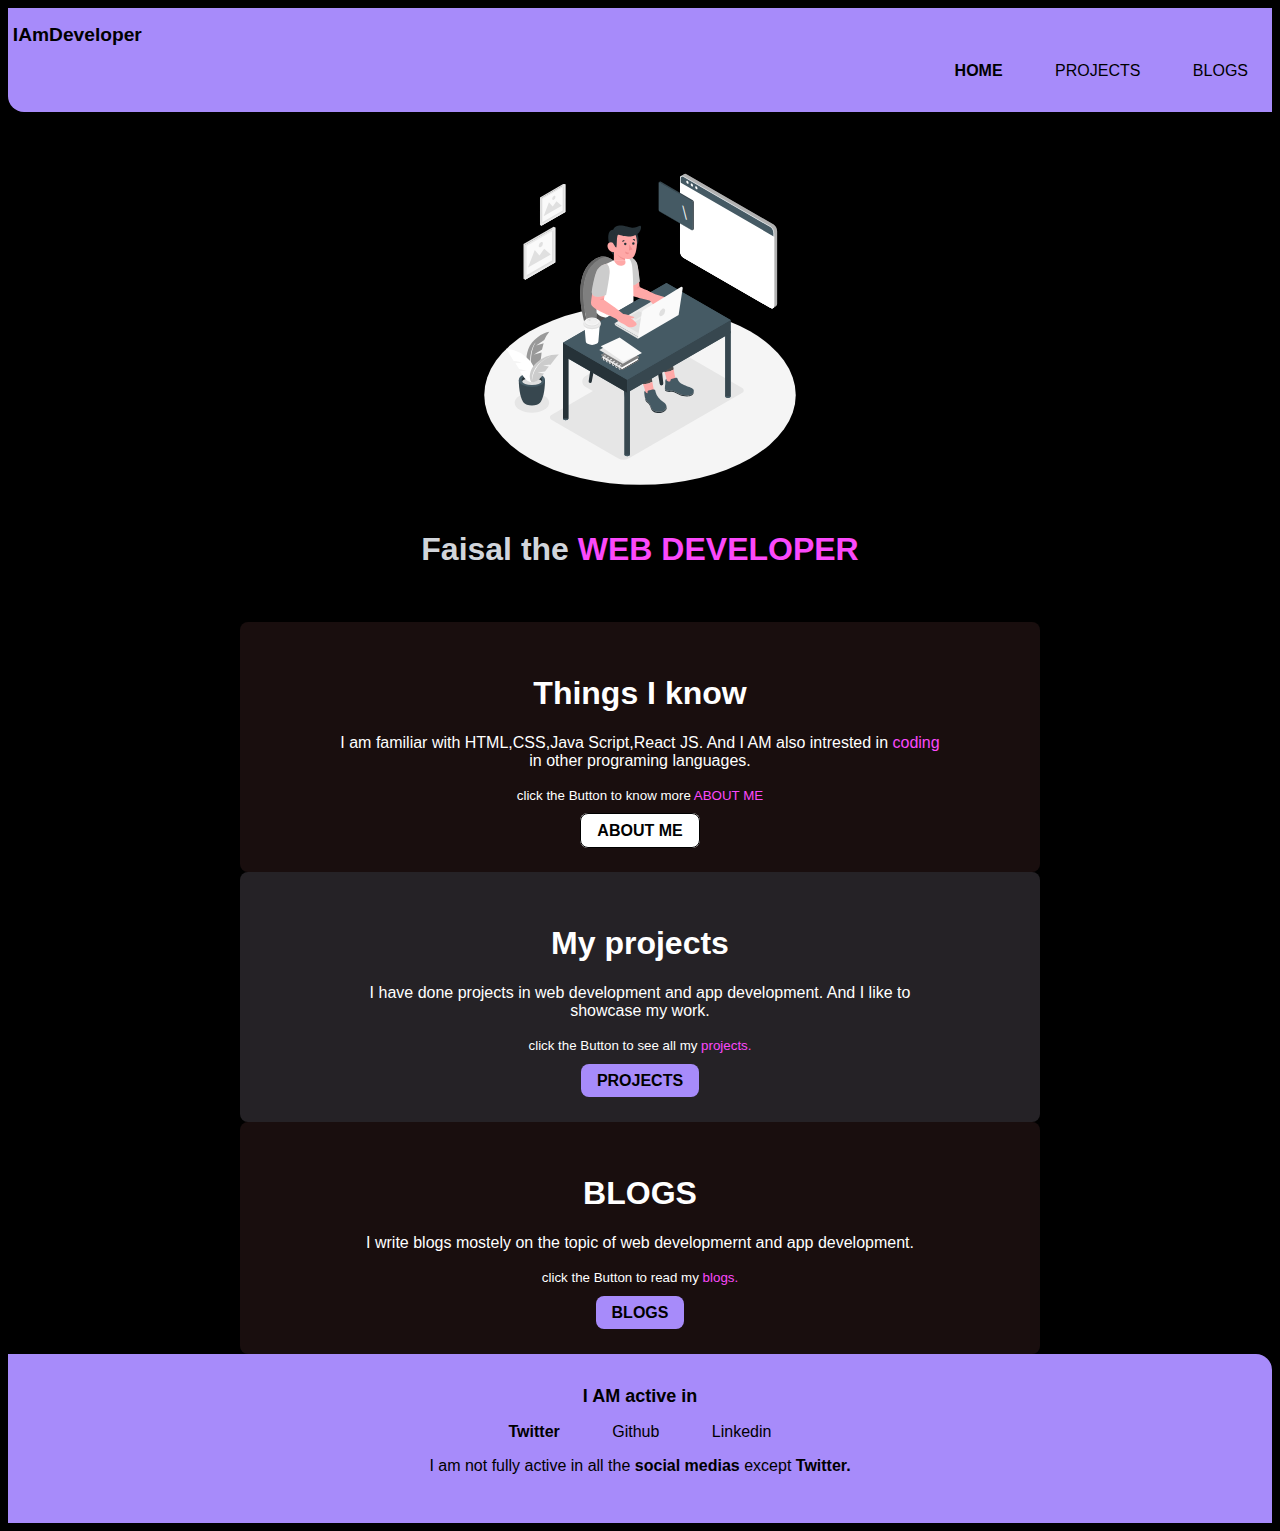
==== index.html @ bd44ec53 "main page and project page is done." ====
<!DOCTYPE html>
<html lang="en">
<head>
    <meta charset="UTF-8">
    <meta http-equiv="X-UA-Compatible" content="IE=edge">
    <meta name="viewport" content="width=device-width, initial-scale=1.0">
    <title>Faisal</title>
    <link rel="stylesheet" href="index.css">
</head>
<script src="index.js"></script>
<body class="bodyOfPage">
    <nav class="navigation container">
        <div class="nav-developer">IAmDeveloper</div>
        <ul class="list-unordered nav-pill">
            <li class="list-unordered-inline"><a class="link nav-active" href="/">HOME</a></li>
            <li class="list-unordered-inline"><a class="link" href="/project.html">PROJECTS</a></li>
            <li class="list-unordered-inline"><a class="link" href="/blog.html">BLOGS</a> </li>
            
        </ul>
        
        
    </nav>
    <header class="hero">
        <img class="hero-image" src="images/headerhome.svg"/>
        <h1 class="hero-heading">Faisal the <span class="weight">WEB DEVELOPER</span></h1>
    </header>
    <div id="contentCenter">
    <section class="section ow" >
        <div class="container-centered">
        <h1>Things I know</h1>
        <p>I am familiar with HTML,CSS,Java Script,React JS. And I AM also intrested in <span class="weight">coding</span> in other programing languages.</p>
        <small>click the Button to know more <span class="weight">ABOUT ME</span></small><br><br>
        <a class="link link-secondary" href="/aboutme.html">ABOUT ME</a>
        </div>
    </section>
    <section class="section" >
        <div class="container-centered">
        <h1>My projects</h1>
        <p>I have done projects in web development and app development. And I like to showcase my work.</p><small>click the Button to see all my <span class="weight">projects.</span>
        </small><br><br>
        <a class=" link link-primary"  href="/project.html">PROJECTS</a>
        </div>
    </section>
    <section class="section ow" >
        <div class="container-centered">
        <h1>BLOGS</h1>
        <p>I write blogs mostely on the topic of web developmernt and app development.</p>
        <small>click the Button to read my <span class="weight">blogs.</span>
        </small><br><br>
        <a class="link link-primary"  href="/blog.html">BLOGS</a>
        </div>
    </section>
    </div>
    <footer class="footer">
        <div class="footer-header secondary-weight">I AM active in</div>
        <ul class="list-non-bullet">
            <li class="list-unordered-inline"><a class="link" href="https://twitter.com/FAISALK52140037"><strong> Twitter</strong></a> </li>
            <li class="list-unordered-inline"><a class="link" href="https://github.com/faisal-kursheedali">Github</a></li>
            <li class="list-unordered-inline"><a class="link" href="https://www.linkedin.com/in/faisal-k-4a02801b2/">Linkedin</a></li>
        </ul>
        <p>I am not fully active in all the <strong> social medias </strong>except <strong>Twitter.</strong></p>

    </footer>
</body>
</html>
---- index.css ----
body{
    background-image: url(bg1.svg);
    background-position: center;
    background-size: cover;
    background-repeat: no-repeat;
    background-attachment: fixed;
    font-family: 'Baloo Tammudu 2', cursive;
    font-family: 'Quicksand', sans-serif;
    background-color: black;
    color: white;
}
@import url('https://fonts.googleapis.com/css2?family=Baloo+Tammudu+2&family=Quicksand&display=swap');

.root{
    --primary-color:#A78BFA;
    --lite-background:#2c2b30;
    --lite-color:#D1D5DB;
    margin: 0px;
    
}
hr{
    margin: 2rem 0rem;
}
.container{
    padding-right: 1rem;
    padding-left: 1rem;
}
.container-centered{
    max-width: 600px;
    margin: auto;
    text-align: center;
}
.link{
    
    text-decoration: none;
    padding: 0.5rem 1rem;

}
.link-primary{
    border-radius: 0.5rem;
    /**background-color:var(--primary-color);**/
    background-color:#A78BFA;
    color:black;
    margin: 0.5rem;
    font-weight: bold;
    
    

}
.link-secondary{
    border-radius: 0.5rem;
    background-color: white;
    color: black;
    border: 1px black solid;
    margin: 0.5rem;
    font-weight: bold;
}
.list-non-bullet{
    list-style: none;

}
.list-unordered-inline{
    display: inline;
    padding: 0rem 0.5rem;
    

}
.navigation{
    background-color:#A78BFA;
    color:black;
    padding: 1rem 0rem;
    border-bottom-left-radius: 1rem;
}
.nav-developer{
    font-weight: bold;
    font-size: 1.2rem;
    padding-left: 0.3rem;

}
.navigation .nav-pill{
    text-align:right;
}
.navigation .nav-active{
    font-weight: bold;
}
.navigation .link{
    color: black;
}

.hero{
    padding: 2rem;
}
.hero .hero-image{
    max-width: 350px;
    display: block;
    margin: auto;

}
.hero .hero-heading{
    padding-top: 1rem;
    font-weight: bold;
    color:#D1D5DB;
    text-align: center;
}
.weight{
    color:#fb49fb ;
}
.section{
    padding: 2rem;
    background-color: rgba(47, 43, 48, 0.788);
    border-radius: 0.5rem;
}
.section h1{
    text-align: center;
    
}
.ow{
    background-color:rgba(32, 18, 18, 0.795);
    color: white;
    border-radius: 0.5rem;

}
.footer{
    background-color:#A78BFA;
    padding: 2rem 1rem;
    color: black;
    text-align: center;
    border-top-right-radius: 1rem;
    

}
.footer .link{
    color: black;
}
.footer ul{
    padding-inline-start: 0px;
}
.footer .footer-header{
    font-weight: bold;
    font-size: large;
}
.secondary-weight p{
    font-size: 1.5rem;
}
.center{
    text-align: center;
    font-size:xx-large;
}
.txt{
    text-align: left;
}
#contentCenter{
    max-width: 800px;
    text-align: center;
    margin: auto;

}
.listOfProjects{
    text-align: center;
}

/* .smallTv{
    width: 50%;
} */
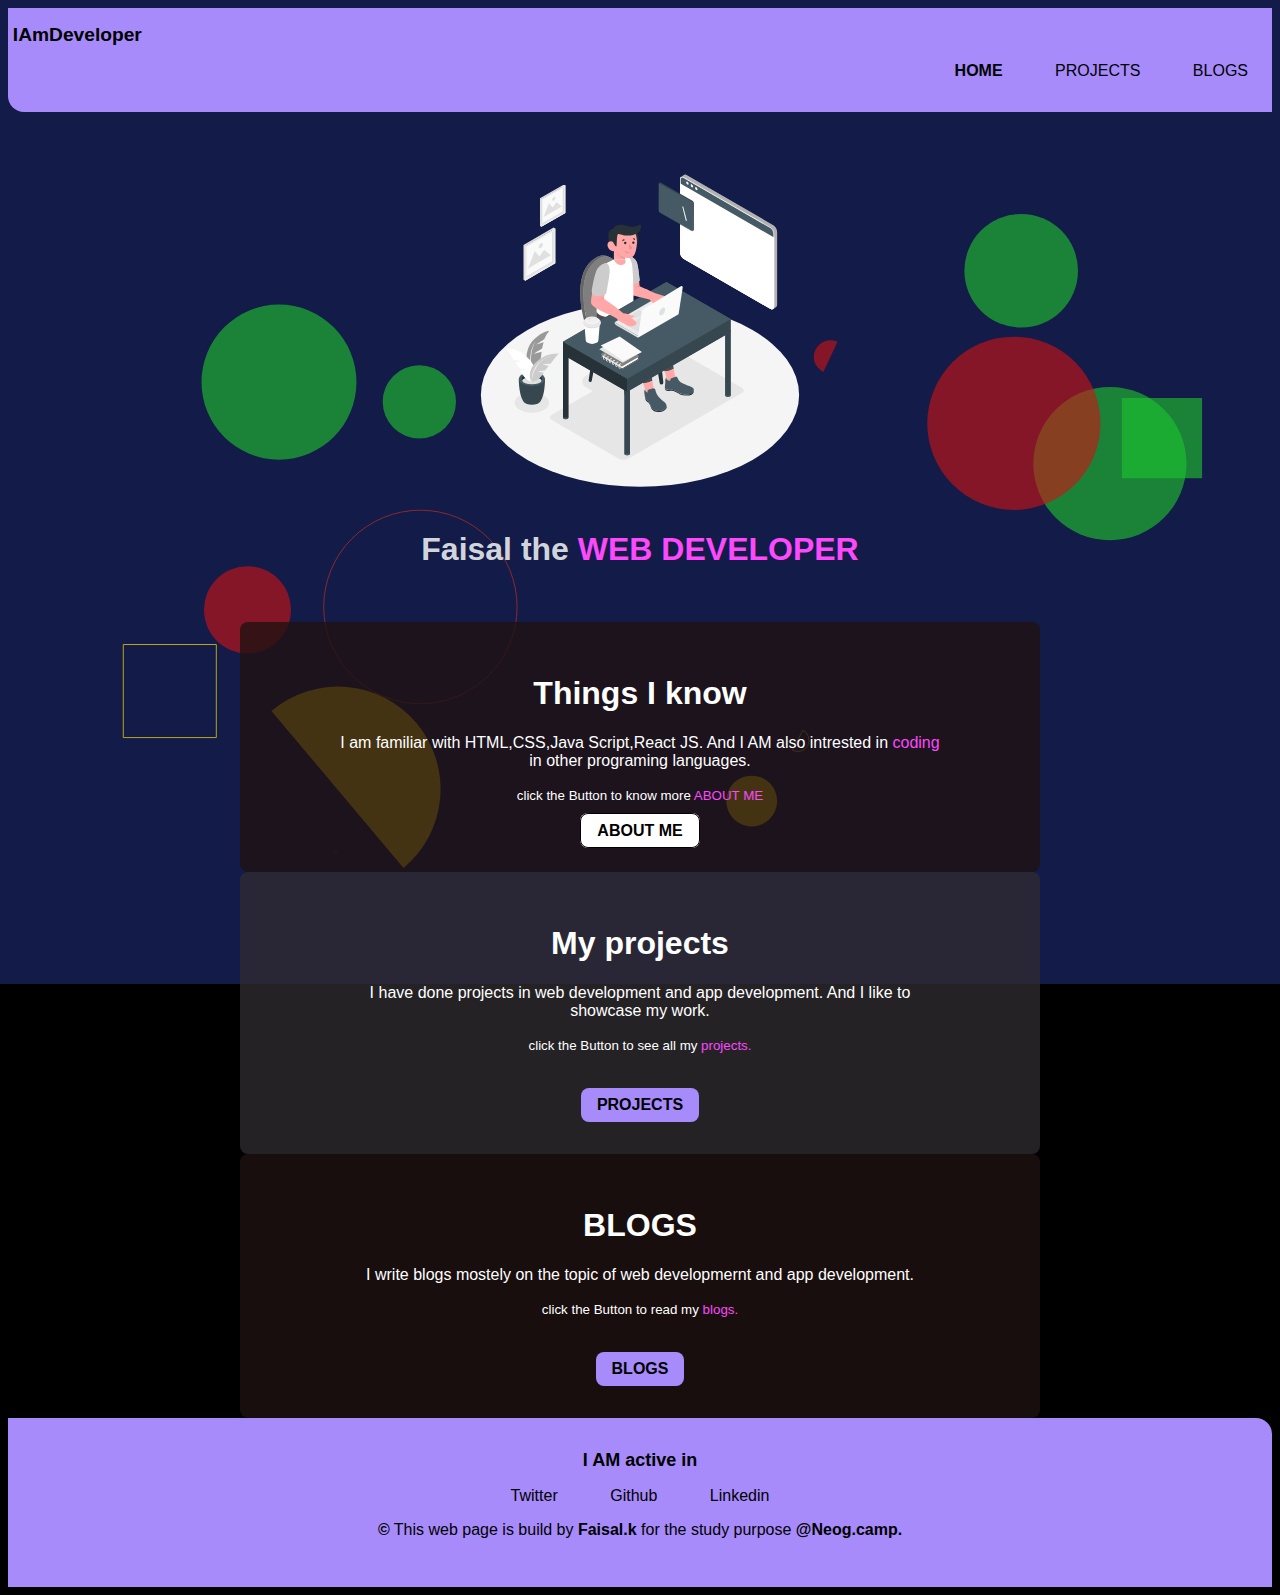
==== commit ec77cbf0: "final changes is done." ====
--- a/index.html
+++ b/index.html
@@ -4,7 +4,7 @@
     <meta charset="UTF-8">
     <meta http-equiv="X-UA-Compatible" content="IE=edge">
     <meta name="viewport" content="width=device-width, initial-scale=1.0">
-    <title>Faisal</title>
+    <title>Faisal | Home</title>
     <link rel="stylesheet" href="index.css">
 </head>
 <script src="index.js"></script>
@@ -54,11 +54,11 @@
     <footer class="footer">
         <div class="footer-header secondary-weight">I AM active in</div>
         <ul class="list-non-bullet">
-            <li class="list-unordered-inline"><a class="link" href="https://twitter.com/FAISALK52140037"><strong> Twitter</strong></a> </li>
+            <li class="list-unordered-inline"><a class="link" href="https://twitter.com/FAISALK52140037">Twitter</a> </li>
             <li class="list-unordered-inline"><a class="link" href="https://github.com/faisal-kursheedali">Github</a></li>
             <li class="list-unordered-inline"><a class="link" href="https://www.linkedin.com/in/faisal-k-4a02801b2/">Linkedin</a></li>
         </ul>
-        <p>I am not fully active in all the <strong> social medias </strong>except <strong>Twitter.</strong></p>
+        <p><strong>©</strong> This web page is build by<strong> Faisal.k </strong>for the study purpose<strong> @Neog.camp.</strong></p>
 
     </footer>
 </body>
--- a/index.css
+++ b/index.css
@@ -1,5 +1,5 @@
 body{
-    background-image: url(bg1.svg);
+    background-image: url(images/bg1.svg);
     background-position: center;
     background-size: cover;
     background-repeat: no-repeat;
@@ -34,15 +34,18 @@
     
     text-decoration: none;
     padding: 0.5rem 1rem;
-
 }
 .link-primary{
+    
     border-radius: 0.5rem;
+    display:inline-block;
     /**background-color:var(--primary-color);**/
     background-color:#A78BFA;
     color:black;
-    margin: 0.5rem;
+    margin: auto;
+    margin-top: 1rem;
     font-weight: bold;
+    
     
     
 
@@ -52,7 +55,8 @@
     background-color: white;
     color: black;
     border: 1px black solid;
-    margin: 0.5rem;
+    margin: auto;
+    margin-top: 1rem;
     font-weight: bold;
 }
 .list-non-bullet{
